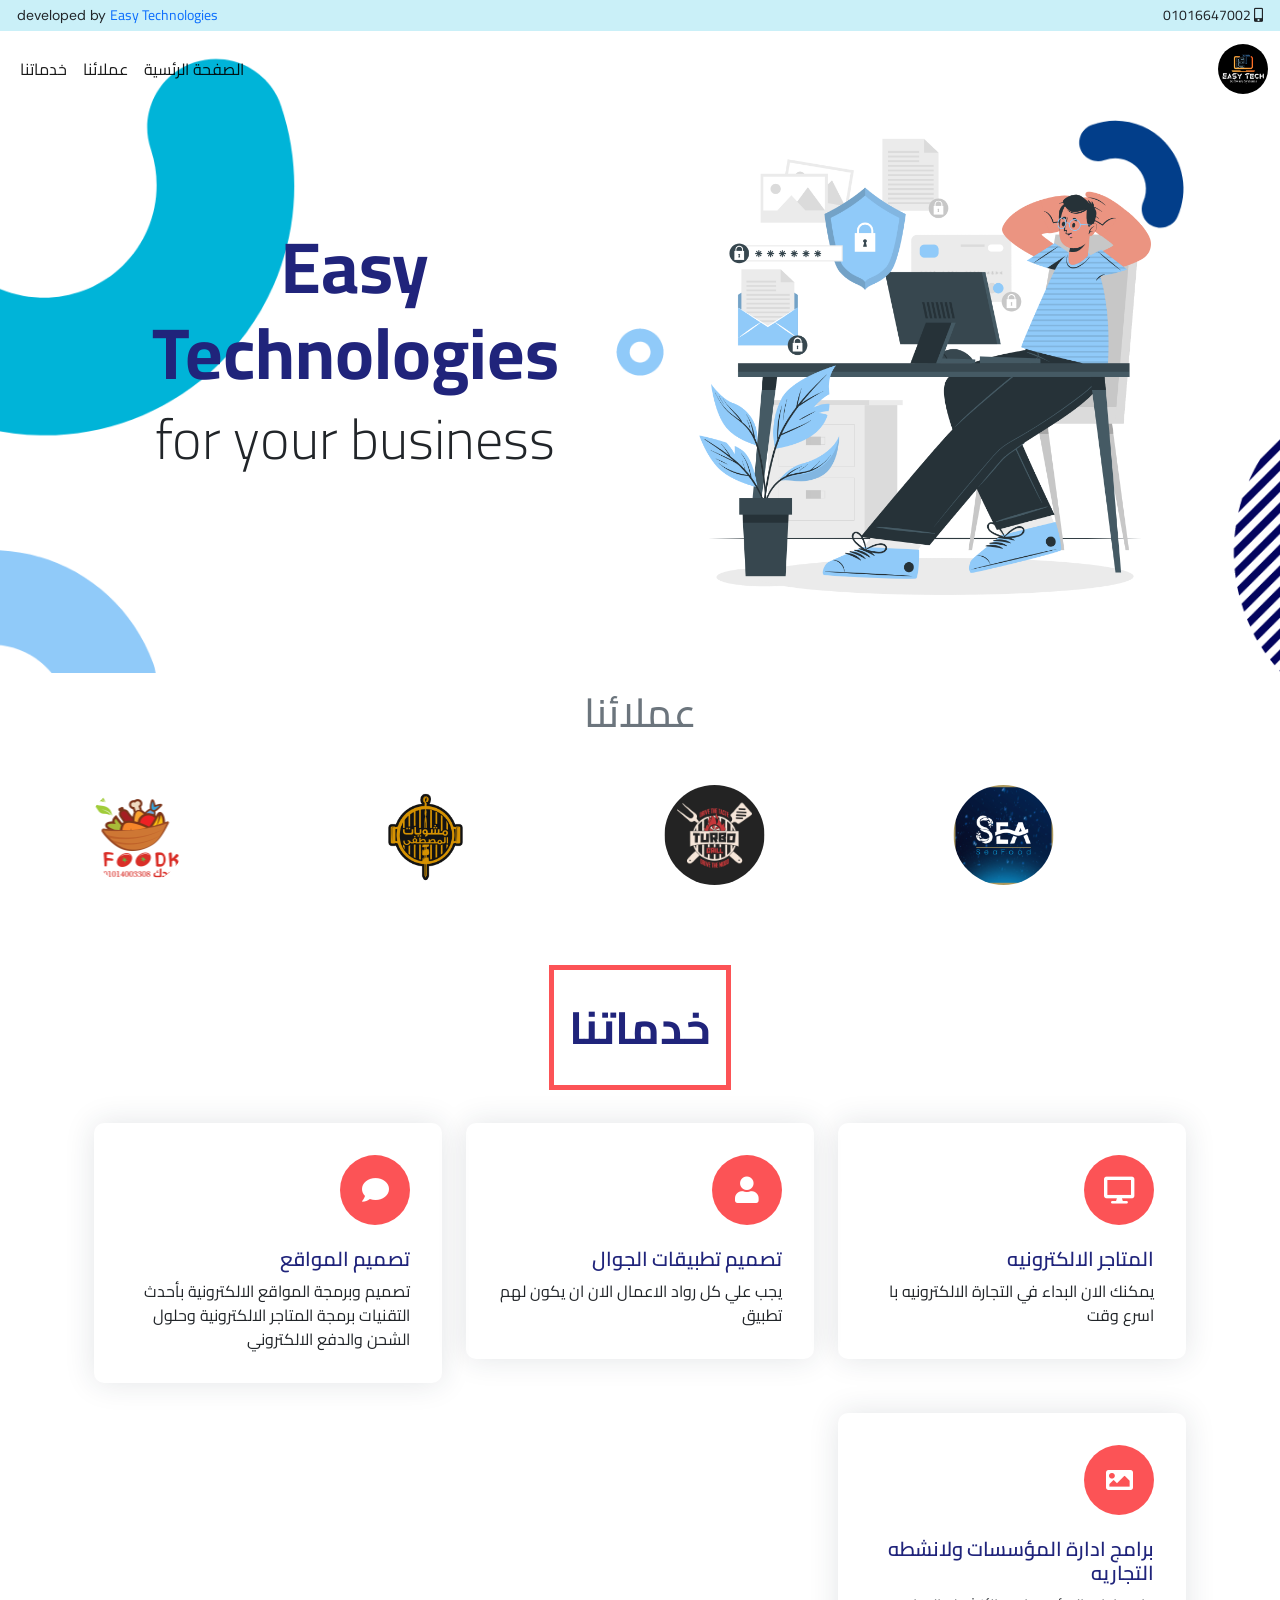
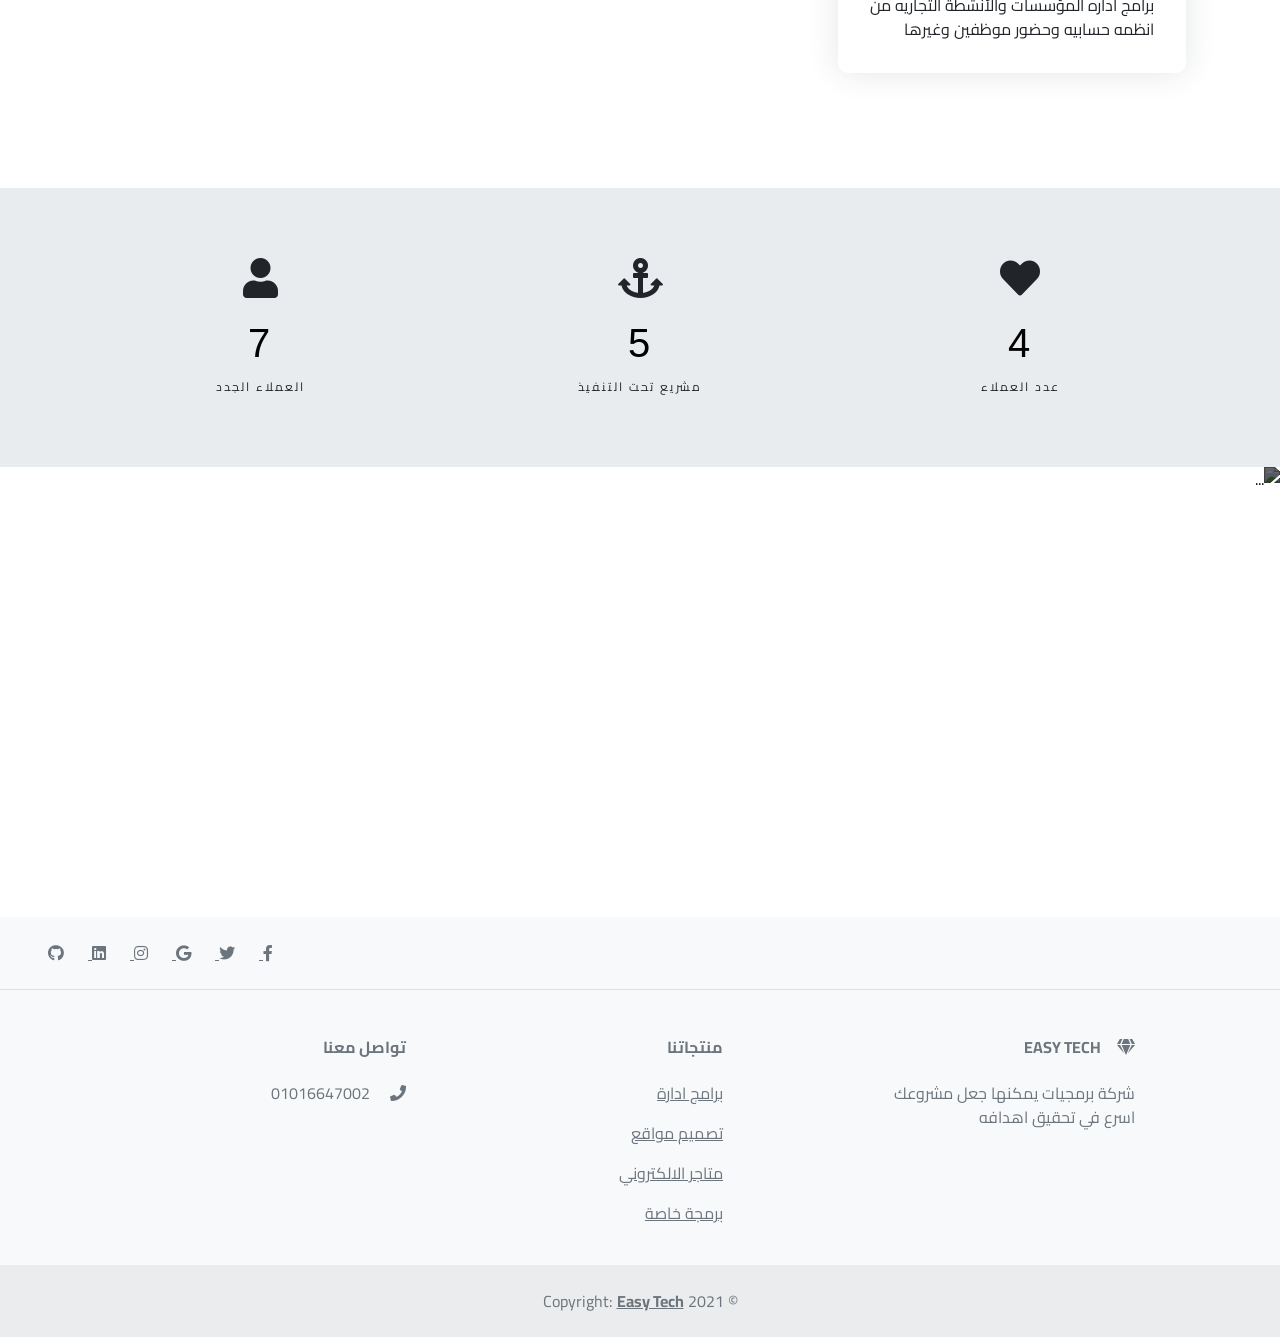
==== index.html @ 7f341a48 "new" ====
<!DOCTYPE html>
<html lang="ar" dir="rtl">
<head>
    <title>Home</title>
    <meta charset="utf-8">
    <meta name="viewport" content="width=device-width, initial-scale=1, shrink-to-fit=no">
    <link rel="stylesheet" type="text/css" href="css/all.min.css">
    <link rel="stylesheet" type="text/css" href="css/bootstrap.rtl.min.css">
    <!-- 
    <link rel="stylesheet" type="text/css" href="css/bootstrap.min.css">
    <link rel="stylesheet" type="text/css" href="css/dark-mode.css"> -->
    <link rel="stylesheet" type="text/css" href="css/animate.min.css">
    <link rel="stylesheet" type="text/css" href="css/aos.css">
    <link rel="stylesheet" type="text/css" href="css/swiper.min.css">
    <link rel="stylesheet" type="text/css" href="css/global.css">
    <link rel="stylesheet" type="text/css" href="css/main.mob.css" media="screen and (max-width: 600px)">
    <link rel="stylesheet" type="text/css" href="css/main.css">
    <!--bootstrap -V 5.1.2x-->
    <!--Dark Mood--
			<div class="form-check form-switch">
				<input class="form-check-input" type="checkbox" id="darkSwitch">
				<label class="form-check-label" for="darkSwitch">Dark Mode</label>
			</div>
	--Dark Mood-->
</head>

<body>

    <!--start header-->
    <header class="head text-small-mob">
        <div class="container-fluid">
            <div
                class="d-flex flex-row justify-content-between animate__animated animate__fadeInDown animate__repeat-2">
                <small class=""><i class="fas fa-mobile-alt"></i> 01016647002 </small>
                <small class="en"> developed by <a class="none-decor " href="https://www.facebook.com/hady.taha.370/"
                        target="_blank">
                        Easy Technologies</a></small>
            </div>
        </div>
    </header>
    <!--end header-->

    <!--start Navbar-->
    <nav id="navbar" class="navbar navbar-expand-lg navbar-light position-absolute w-100" style="z-index: 10;">
        <div class="container-fluid">
            <a class="navbar-brand" href="#">
                <img src="image/logo/logo.jpg" class="rounded-circle" width="50" height="50" alt="">
            </a>
            <button class="navbar-toggler" type="button" data-bs-toggle="collapse" data-bs-target="#navbarNav"
                aria-controls="navbarNav" aria-expanded="false" aria-label="Toggle navigation">
                <i class="fas fa-align-justify"></i>
            </button>
            <div class="collapse navbar-collapse " id="navbarNav">
                <ul class="navbar-nav ms-auto">
                    <li class="nav-item">
                        <a class="nav-link active" aria-current="page" href="#">الصفحة الرئسية</a>
                    </li>
                    <li class="nav-item">
                        <a class="nav-link active" href="#">عملائنا</a>
                    </li>
                    <li class="nav-item">
                        <a class="nav-link active" href="#">خدماتنا</a>
                    </li>

                </ul>
            </div>
        </div>
    </nav>
    <!--End Navbar-->

    <!--start Main-->
    <section class="main">
        <div class="container">
            <div class="row">
                <div class="col-md-6 en">
                    <img src="image/bg/Cloud sync-bro.png" class="img-fluid" alt="">
                </div>
                <div class="col-md-6 d-flex flex-column justify-content-center align-items-center">
                    <h1 class="display-2 text-center" style="color: #20247B; font-weight: bold;">Easy Technologies</h1>
                    <h4 class="display-4 text-center">for your business</h4>
                </div>
            </div>
        </div>
    </section>
    <!--End Main-->

    <!--Start clients-->
    <section class="clients">
        <div class="container">
            <div class="row">
                <div class="text-center">
                    <h1 class="text-secondary mb-5">عملائنا</h1>
                </div>
                <div class="col-md-12">
                    <!-- Swiper -->
                    <div class="swiper mySwiper">
                        <div class="swiper-wrapper">
                            <div class="swiper-slide">
                                <img src="image/Clients/1.jpeg" class="rounded-circle" width="100" height="100" alt="">
                            </div>
                            <div class="swiper-slide">
                                <img src="image/Clients/2.jpeg" class="rounded-circle" width="100" height="100" alt="">
                            </div>
                            <div class="swiper-slide">
                                <img src="image/Clients/3.jpeg" class="rounded-circle" width="100" height="100"" alt="">
                                </div>
                                <div class=" swiper-slide">
                                <img src="image/Clients/4.jpeg" class="rounded-circle" width="100" height="100" alt="">
                            </div>
                            <div class="swiper-slide">
                                <img src="image/Clients/5.jpeg" class="rounded-circle" width="100" height="100" alt="">
                            </div>
                            <div class="swiper-slide">
                                <img src="image/Clients/6.jpeg" class="rounded-circle" width="100" height="100" alt="">
                            </div>
                        </div>
                    </div>
                </div>
            </div>
        </div>
    </section>
    <!--End clients-->

    <!--start services-->
    <section class="services en">
        <div class="container">
            <section class="section services-section" id="services">
                <div class="container">
                    <div class="row">
                        <div class="col-lg-12 text-center d-flex flex-row justify-content-center">
                            <div class="section-title">
                                <h2> <span>خدماتنا</span> </h2>
                            </div>
                        </div>
                    </div>
                    <div class="row ar">
                        <!-- feaure box -->
                        <div class="col-sm-6 col-lg-4">
                            <div class="feature-box-1">
                                <div class="icon">
                                    <i class="fa fa-desktop"></i>
                                </div>
                                <div class="feature-content">
                                    <h5>المتاجر الالكترونيه</h5>
                                    <p>يمكنك الان البداء في التجارة الالكترونيه با اسرع وقت</p>
                                </div>
                            </div>
                        </div>
                        <!-- / -->
                        <!-- feaure box -->
                        <div class="col-sm-6 col-lg-4">
                            <div class="feature-box-1">
                                <div class="icon">
                                    <i class="fa fa-user"></i>
                                </div>
                                <div class="feature-content">
                                    <h5>تصميم تطبيقات الجوال</h5>
                                    <p>يجب علي كل رواد الاعمال الان ان يكون لهم تطبيق </p>
                                </div>
                            </div>
                        </div>
                        <!-- / -->
                        <!-- feaure box -->
                        <div class="col-sm-6 col-lg-4">
                            <div class="feature-box-1">
                                <div class="icon">
                                    <i class="fa fa-comment"></i>
                                </div>
                                <div class="feature-content">
                                    <h5>تصميم المواقع</h5>
                                    <p>تصميم وبرمجة المواقع الالكترونية بأحدث التقنيات
                                        برمجة المتاجر الالكترونية وحلول الشحن والدفع الالكتروني</p>
                                </div>
                            </div>
                        </div>
                        <!-- / -->
                        <!-- feaure box -->
                        <div class="col-sm-6 col-lg-4">
                            <div class="feature-box-1">
                                <div class="icon">
                                    <i class="fa fa-image"></i>
                                </div>
                                <div class="feature-content">
                                    <h5>برامج ادارة المؤسسات ولانشطه التجاريه</h5>
                                    <p>برامج اداره المؤسسات والأنشطة التجاريه من انظمه حسابيه وحضور موظفين وغيرها</p>
                                </div>
                            </div>
                        </div>
                    </div>
                </div>
            </section>
        </div>
    </section>
    <!--End services-->

    <section class="wow  fadeIn animated"
        style="visibility: visible; animation-name: fadeIn; padding: 70px; background-color:#E9ECEF">
        <div class="container">
            <div class="row">
                <div class="col-md-4 col-sm-6 bottom-margin text-center counter-section wow fadeInUp sm-margin-bottom-ten animated"
                    data-wow-duration="600ms"
                    style="visibility: visible; animation-duration: 600ms; animation-name: fadeInUp;"> <i
                        class="fa fa-heart medium-icon"></i> <span class="timer counter alt-font appear" data-to="980"
                        data-speed="7000">7</span> <span class="counter-title">عدد العملاء</span> </div>
                <!-- end counter -->
                <!-- counter -->
                <div class="col-md-4 col-sm-6 bottom-margin-small text-center counter-section wow fadeInUp xs-margin-bottom-ten animated"
                    data-wow-duration="900ms"
                    style="visibility: visible; animation-duration: 900ms; animation-name: fadeInUp;"> <i
                        class="fa fa-anchor medium-icon"></i> <span class="timer counter alt-font appear" data-to="810"
                        data-speed="7000">9</span> <span class="counter-title">مشريع تحت التنفيذ</span> </div>
                <!-- end counter -->
                <!-- counter -->
                <div class="col-md-4 col-sm-6 text-center counter-section wow fadeInUp animated"
                    data-wow-duration="1200ms"
                    style="visibility: visible; animation-duration: 1200ms; animation-name: fadeInUp;"> <i
                        class="fa fa-user medium-icon"></i> <span class="timer counter alt-font appear" data-to="600"
                        data-speed="7000">12</span> <span class="counter-title">العملاء الجدد</span> </div>
                <!-- end counter -->
            </div>
        </div>
    </section>

    <section class="bs">
        <div id="carouselExampleCaptions" class="carousel slide" data-bs-ride="carousel">
            <div class="carousel-indicators">
                <button type="button" data-bs-target="#carouselExampleCaptions" data-bs-slide-to="0" class="active"
                    aria-current="true" aria-label="Slide 1"></button>
                <button type="button" data-bs-target="#carouselExampleCaptions" data-bs-slide-to="1"
                    aria-label="Slide 2"></button>
                <button type="button" data-bs-target="#carouselExampleCaptions" data-bs-slide-to="2"
                    aria-label="Slide 3"></button>
            </div>
            <div class="carousel-inner">
                <div class="carousel-item active">
                    <img src="image/bg/bg1.png" class="img-filter d-block w-100" height="450" alt="...">
                    <div class="carousel-caption text-small-mob d-md-block">
                        <h5>ادارة مطاعم</h5>

                    </div>
                </div>
                <div class="carousel-item">
                    <img src="image/bg/bg2.png" class="img-filter d-block w-100" height="450" alt="...">
                    <div class="carousel-caption text-small-mob d-md-block">
                        <h5>نظام سنتر</h5>

                    </div>
                </div>
                <div class="carousel-item">
                    <img src="image/bg/bg3.png" class="img-filter d-block w-100" height="450" alt="...">
                    <div class="carousel-caption text-small-mob d-md-block">
                        <h5>نظام دراسي</h5>
                    </div>
                </div>
            </div>
            <button class="carousel-control-prev" type="button" data-bs-target="#carouselExampleCaptions"
                data-bs-slide="prev">
                <span class="carousel-control-prev-icon" aria-hidden="true"></span>
                <span class="visually-hidden">Previous</span>
            </button>
            <button class="carousel-control-next" type="button" data-bs-target="#carouselExampleCaptions"
                data-bs-slide="next">
                <span class="carousel-control-next-icon" aria-hidden="true"></span>
                <span class="visually-hidden">Next</span>
            </button>
        </div>
    </section>

    <!-- Footer -->
    <footer class="text-center text-lg-start bg-light text-muted">
        <!-- Section: Social media -->
        <section class="d-flex justify-content-center justify-content-lg-between p-4 border-bottom">
            <!-- Right -->
            <div class="ms-auto">
                <a href="" class="me-4 text-reset">
                    <i class="fab fa-facebook-f"></i>
                </a>
                <a href="" class="me-4 text-reset">
                    <i class="fab fa-twitter"></i>
                </a>
                <a href="" class="me-4 text-reset">
                    <i class="fab fa-google"></i>
                </a>
                <a href="" class="me-4 text-reset">
                    <i class="fab fa-instagram"></i>
                </a>
                <a href="" class="me-4 text-reset">
                    <i class="fab fa-linkedin"></i>
                </a>
                <a href="" class="me-4 text-reset">
                    <i class="fab fa-github"></i>
                </a>
            </div>
            <!-- Right -->
        </section>
        <!-- Section: Social media -->

        <!-- Section: Links  -->
        <section class="">
            <div class="container text-center text-md-start mt-5">
                <!-- Grid row -->
                <div class="row mt-3">
                    <!-- Grid column -->
                    <div class="col-md-3 col-lg-4 col-xl-3 mx-auto mb-4">
                        <!-- Content -->
                        <h6 class="text-uppercase fw-bold mb-4">
                            <i class="fas fa-gem me-3"></i>Easy Tech
                        </h6>
                        <p>
                            شركة برمجيات يمكنها جعل مشروعك اسرع في تحقيق اهدافه
                        </p>
                    </div>
                    <!-- Grid column -->

                    <!-- Grid column -->
                    <div class="col-md-2 col-lg-2 col-xl-2 mx-auto mb-4">
                        <!-- Links -->
                        <h6 class="text-uppercase fw-bold mb-4">
                            منتجاتنا
                        </h6>
                        <p>
                            <a href="#!" class="text-reset">برامج ادارة</a>
                        </p>
                        <p>
                            <a href="#!" class="text-reset">تصميم مواقع</a>
                        </p>
                        <p>
                            <a href="#!" class="text-reset">متاجر الالكتروني</a>
                        </p>
                        <p>
                            <a href="#!" class="text-reset">برمجة خاصة</a>
                        </p>
                    </div>
                    <!-- Grid column -->


                    <!-- Grid column -->
                    <div class="col-md-4 col-lg-3 col-xl-3 mx-auto mb-md-0 mb-4">
                        <!-- Links -->
                        <h6 class="text-uppercase fw-bold mb-4">
                            تواصل معنا
                        </h6>

                        <p><i class="fas fa-phone me-3"></i> 01016647002</p>

                    </div>
                    <!-- Grid column -->
                </div>
                <!-- Grid row -->
            </div>
        </section>
        <!-- Section: Links  -->
        <!-- Copyright -->
        <div class="text-center p-4" style="background-color: rgba(0, 0, 0, 0.05);">
            © 2021 Copyright:
            <a class="text-reset fw-bold" href="#">Easy Tech</a>
        </div>
        <!-- Copyright -->
    </footer>
    <!-- Footer -->


    <script type="text/javascript" src="js/aos.js"></script>
    <script type="text/javascript" src="js/jquery.min.js"></script>
    <script type="text/javascript" src="js/bootstrap.bundle.min.js"></script>
    <script type="text/javascript" src="js/swiper.min.js"></script>
    <!-- 
    <script type="text/javascript" src="js/dark-mode-switch.js"></script>
    <script type="text/javascript" src="js/jquery.cookie.js"></script> -->
    <script type="text/javascript" src="js/main.js"></script>
</body>

</html>
---- css/dark-mode.css ----
[data-theme="dark"] {
  background-color: #111 !important;
  color: #eee;
}

[data-theme="dark"] .bg-light {
  background-color: #333 !important;
}

[data-theme="dark"] .bg-white {
  background-color: #000 !important;
}

[data-theme="dark"] .bg-black {
  background-color: #eee !important;
}

[data-theme="dark"] .navbar a {
  color: #eee !important;
}
---- css/global.css ----
@import url('https://fonts.googleapis.com/css2?family=Cairo:wght@200;300;400;600;700&display=swap');
@import url('https://fonts.googleapis.com/css2?family=DM+Sans:wght@400;500;700&display=swap');


* {
direction: rtl;
    font-family: 'Cairo',
    sans-serif;
}

.en {
    direction: ltr !important;
    font-family: 'DM Sans',
        sans-serif !important;
}

.text-sm {
    font-size: small;
}

.text-md {
    font-size: medium;
}

.text-lg {
    font-size: large;
}

.none-decor {
    text-decoration: none;
}


.img-filter {
    filter: brightness(42%);
    -webkit-filter: brightness(42%);
    -moz-filter: brightness(42%);
}

.img-filter2 {
    filter: grayscale(100%) brightness(114%) saturate(0%) contrast(95%) invert(6%);
    -webkit-filter: grayscale(100%) brightness(114%) saturate(0%) contrast(95%) invert(6%);
    -moz-filter: grayscale(100%) brightness(114%) saturate(0%) contrast(95%) invert(6%);
}

.glass {
    background: rgba(0, 0, 0, 0.45);
    box-shadow: 0 8px 32px 0 rgba(31, 38, 135, 0.37);
    backdrop-filter: blur(20px);
    -webkit-backdrop-filter: blur(20px);
    border-radius: 10px;
    border: 1px solid rgba(255, 255, 255, 0.18);
}
---- css/main.mob.css ----
.text-small-mob {
    font-size: 12px;
}
---- css/main.css ----
.head {
    background-color: #caf0f8;
    padding: 5px;
    z-index: 1;
}

.main {
    background-image: url('../image/bg/bg5.png');
    background-size: cover;
    background-position: center;
    background-repeat: no-repeat;
    padding: 3rem 0rem 3rem 0rem;
}

.services {
    background-color: #ffffff;
}

.clients {
    padding: 1rem 1rem 1rem 1rem;

}

.swiper {
    width: 100%;
    height: 100%;
}

/* Start Feature Box 
---------------------*/
.feature-box-1 {
    padding: 32px;
    box-shadow: 0 0 30px rgba(31, 45, 61, 0.125);
    margin: 15px 0;
    position: relative;
    z-index: 1;
    border-radius: 10px;
    overflow: hidden;
    -moz-transition: ease all 0.35s;
    -o-transition: ease all 0.35s;
    -webkit-transition: ease all 0.35s;
    transition: ease all 0.35s;
    top: 0;
}

.feature-box-1 * {
    -moz-transition: ease all 0.35s;
    -o-transition: ease all 0.35s;
    -webkit-transition: ease all 0.35s;
    transition: ease all 0.35s;
}

.feature-box-1 .icon {
    width: 70px;
    height: 70px;
    line-height: 70px;
    background: #fc5356;
    color: #ffffff;
    text-align: center;
    border-radius: 50%;
    margin-bottom: 22px;
    font-size: 27px;
}

.feature-box-1 .icon i {
    line-height: 70px;
}

.feature-box-1 h5 {
    color: #20247b;
    font-weight: 600;
}

.feature-box-1 p {
    margin: 0;
}

.feature-box-1:after {
    content: "";
    position: absolute;
    top: 0;
    bottom: 0;
    left: auto;
    right: 0;
    border-radius: 10px;
    width: 0;
    background: #20247b;
    z-index: -1;
    -moz-transition: ease all 0.35s;
    -o-transition: ease all 0.35s;
    -webkit-transition: ease all 0.35s;
    transition: ease all 0.35s;
}

.feature-box-1:hover {
    top: -5px;
}

.feature-box-1:hover h5 {
    color: #ffffff;
}

.feature-box-1:hover p {
    color: rgba(255, 255, 255, 0.8);
}

.feature-box-1:hover:after {
    width: 100%;
    height: 100%;
    border-radius: 10px;
    left: 0;
    right: auto;
}

.section {
    padding: 100px 0;
    position: relative;
}

.section-title {
    padding-bottom: 45px;
}

.section-title span {
    font-weight: 700;
    color: #20247b;
    font-size: 45px;
    margin: 0 0 15px;
    border: 5px solid #fc5356;
    padding: 15px;
}

.section-title p {
    margin-top: 30px;
}

/* End Feature Box 
---------------------*/

.counter-section i {
    display: block;
    margin: 0 0 10px
}

.counter-section span.counter {
    font-size: 40px;
    color: #000;
    line-height: 60px;
    display: block;
    font-family: "Oswald", sans-serif;
    letter-spacing: 2px
}

.counter-title {
    font-size: 12px;
    letter-spacing: 2px;
    text-transform: uppercase
}

.counter-icon {
    top: 25px;
    position: relative
}

.counter-style2 .counter-title {
    letter-spacing: 0.55px;
    float: left
}

.counter-style2 span.counter {
    letter-spacing: 0.55px;
    float: left;
    margin-right: 10px
}

.counter-style2 i {
    float: right;
    line-height: 26px;
    margin: 0 10px 0 0
}

.counter-subheadline span {
    float: right
}

.medium-icon {
    font-size: 40px !important;
    margin-bottom: 15px !important
}
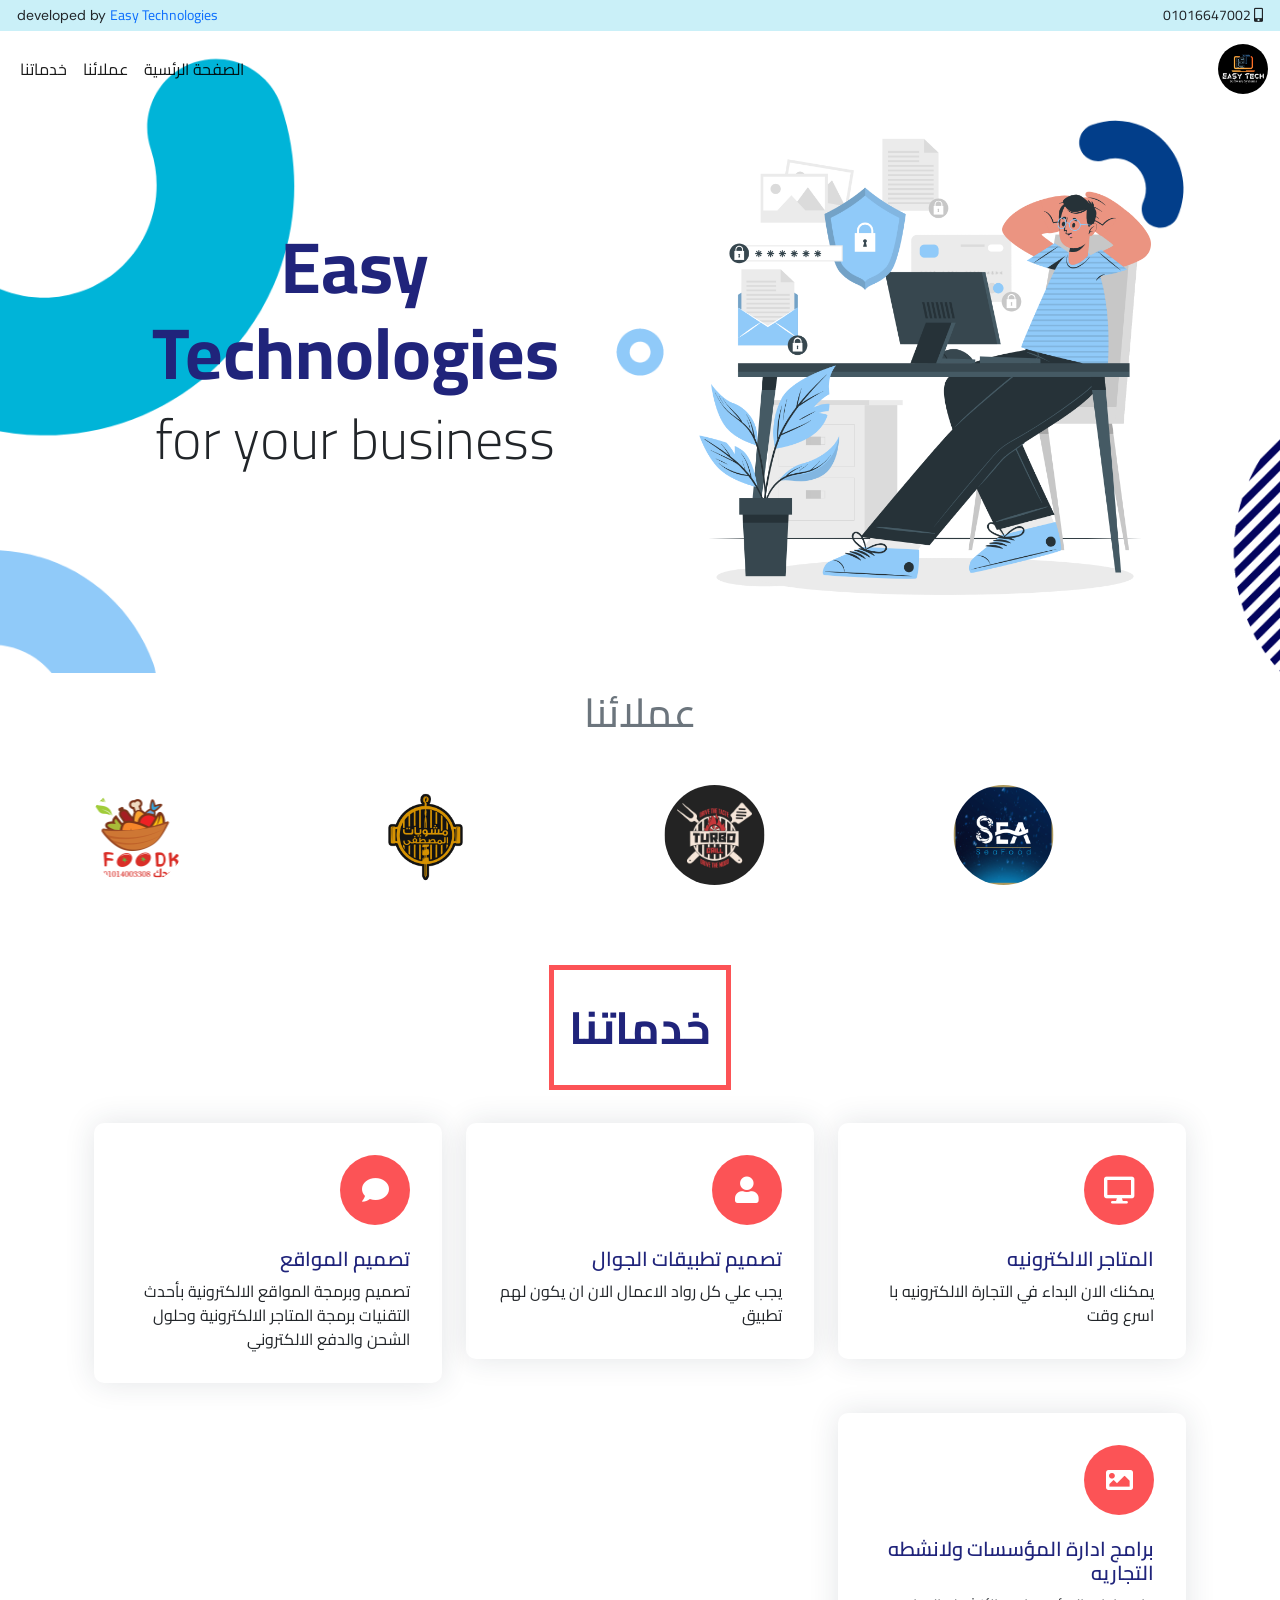
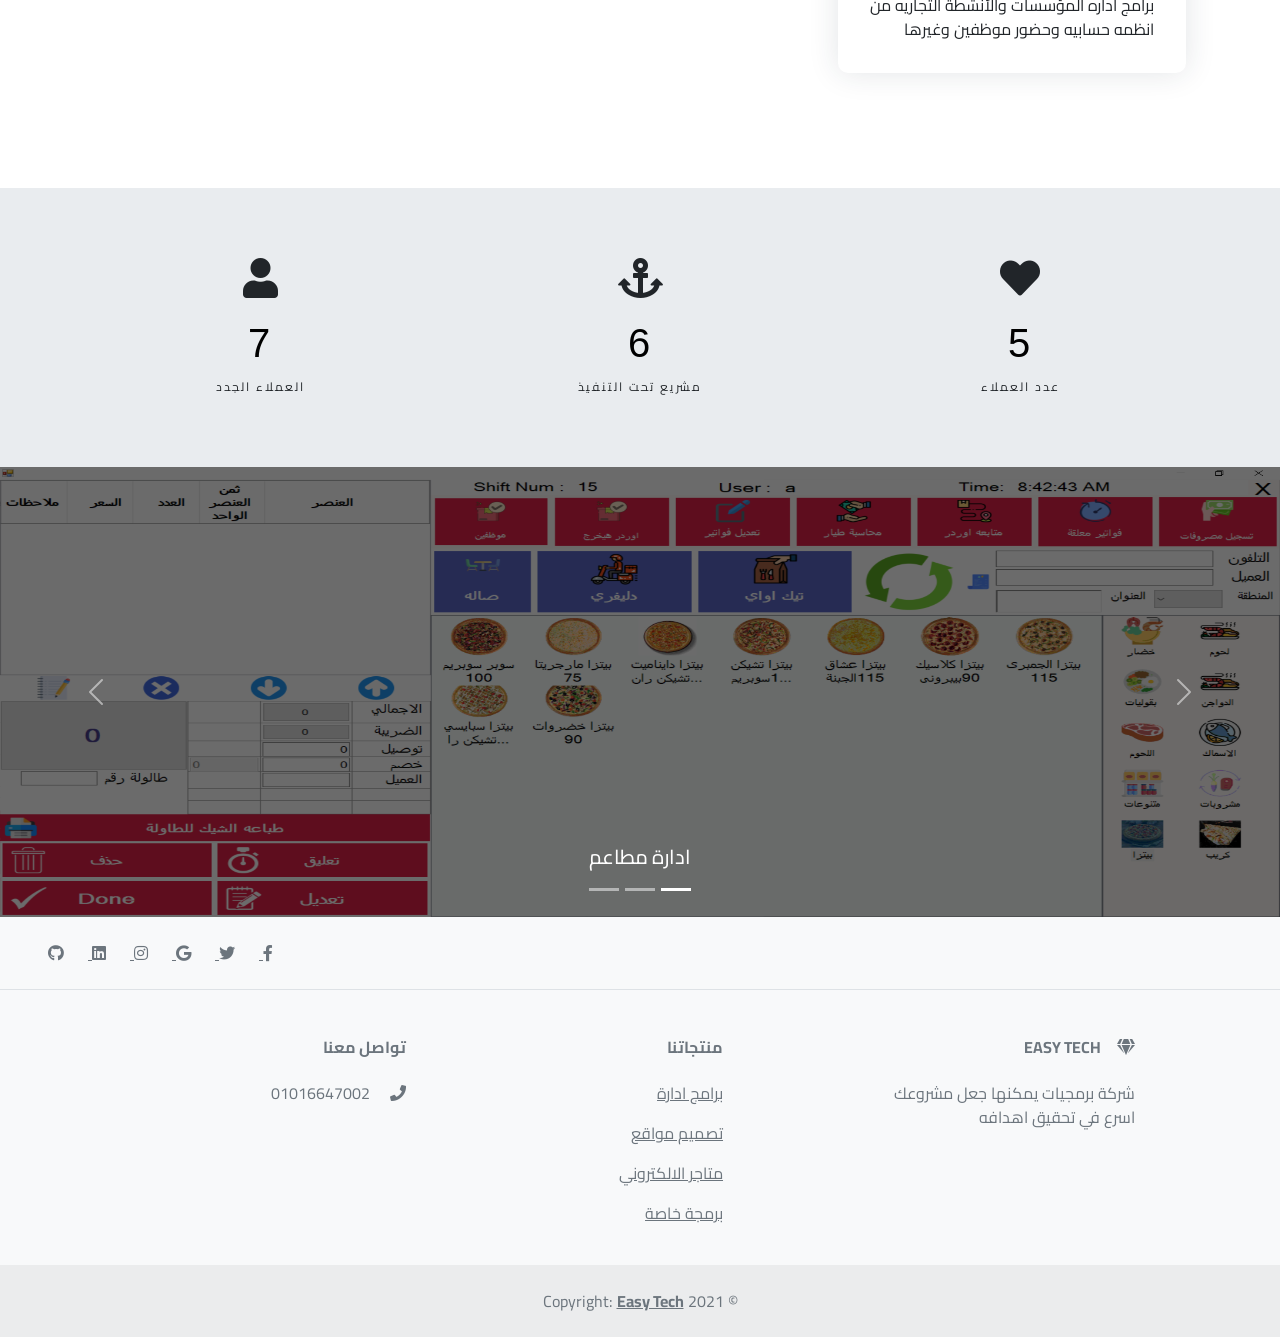
==== commit d6efa870: "Bug1" ====
--- a/index.html
+++ b/index.html
@@ -233,21 +233,21 @@
             </div>
             <div class="carousel-inner">
                 <div class="carousel-item active">
-                    <img src="image/bg/bg1.png" class="img-filter d-block w-100" height="450" alt="...">
+                    <img src="image/bg/bg1.PNG" class="img-filter d-block w-100" height="450" alt="...">
                     <div class="carousel-caption text-small-mob d-md-block">
                         <h5>ادارة مطاعم</h5>
 
                     </div>
                 </div>
                 <div class="carousel-item">
-                    <img src="image/bg/bg2.png" class="img-filter d-block w-100" height="450" alt="...">
+                    <img src="image/bg/bg2.PNG" class="img-filter d-block w-100" height="450" alt="...">
                     <div class="carousel-caption text-small-mob d-md-block">
                         <h5>نظام سنتر</h5>
 
                     </div>
                 </div>
                 <div class="carousel-item">
-                    <img src="image/bg/bg3.png" class="img-filter d-block w-100" height="450" alt="...">
+                    <img src="image/bg/bg3.PNG" class="img-filter d-block w-100" height="450" alt="...">
                     <div class="carousel-caption text-small-mob d-md-block">
                         <h5>نظام دراسي</h5>
                     </div>
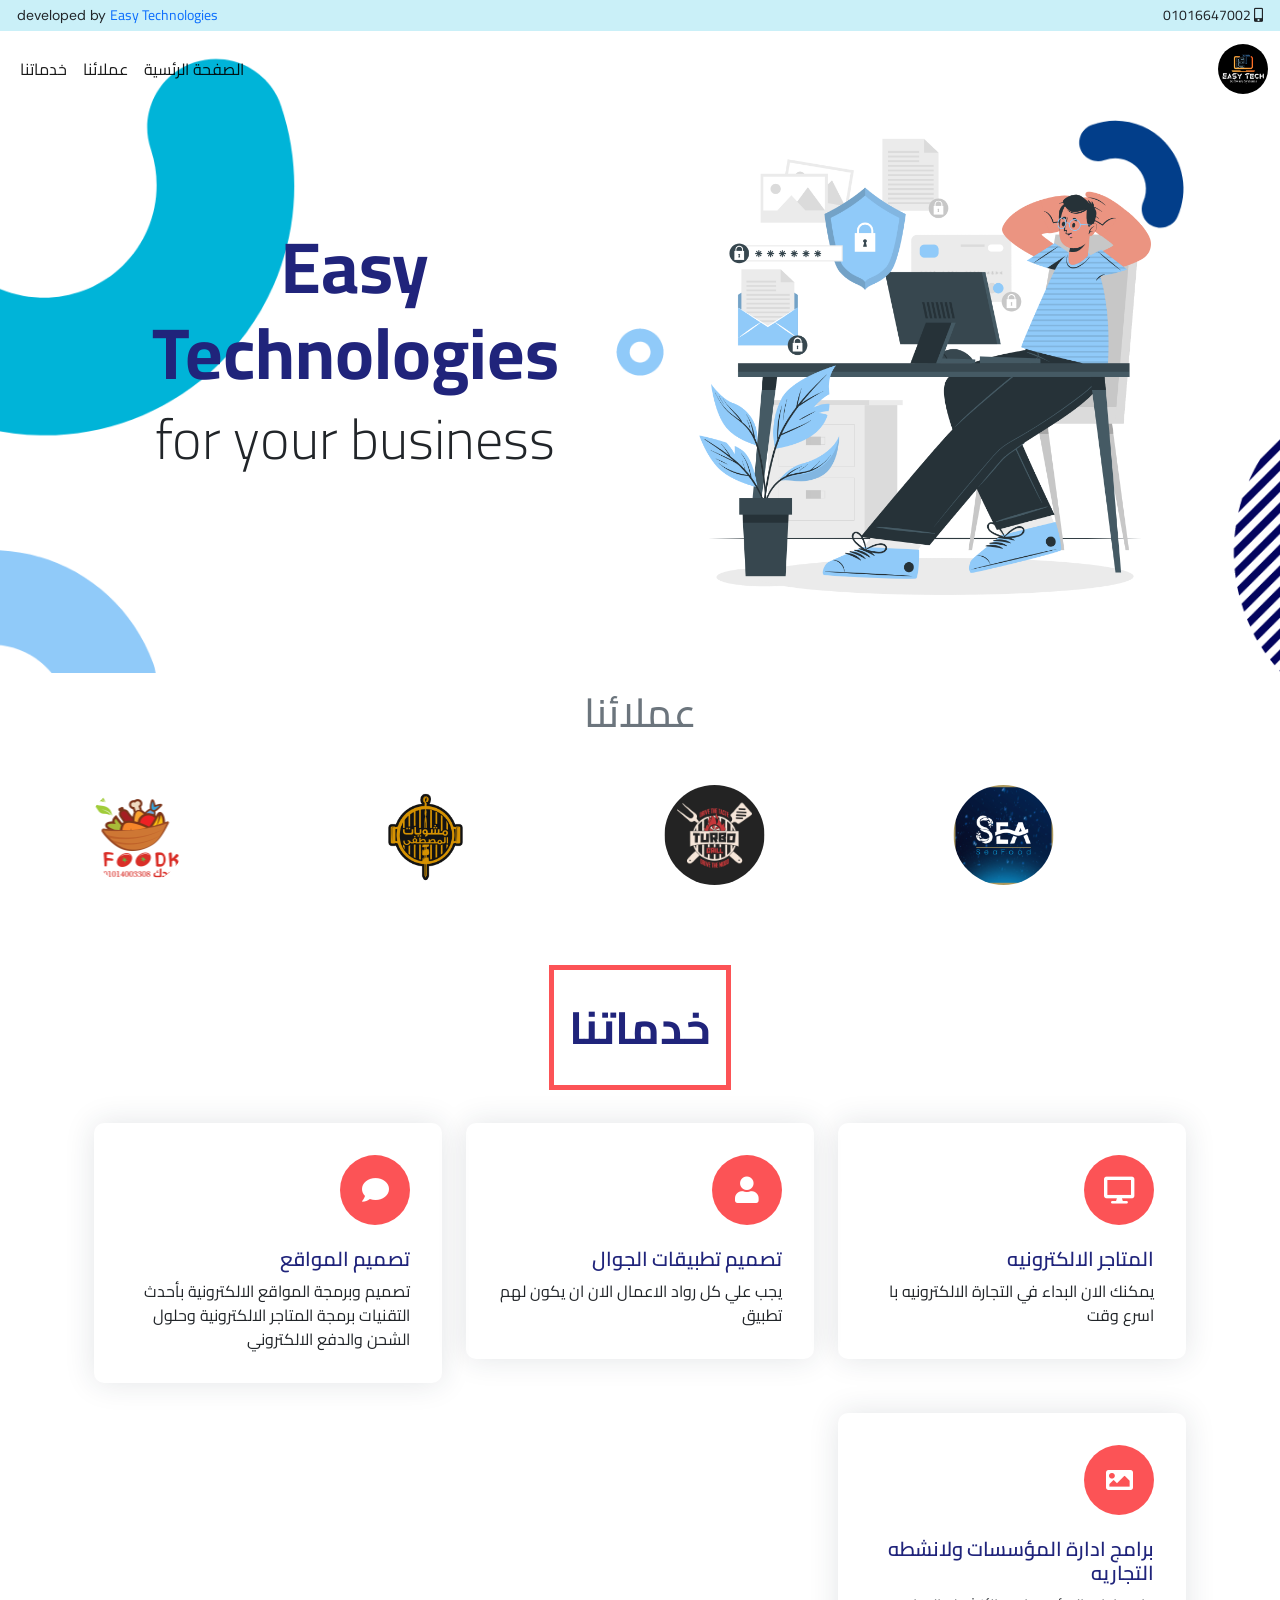
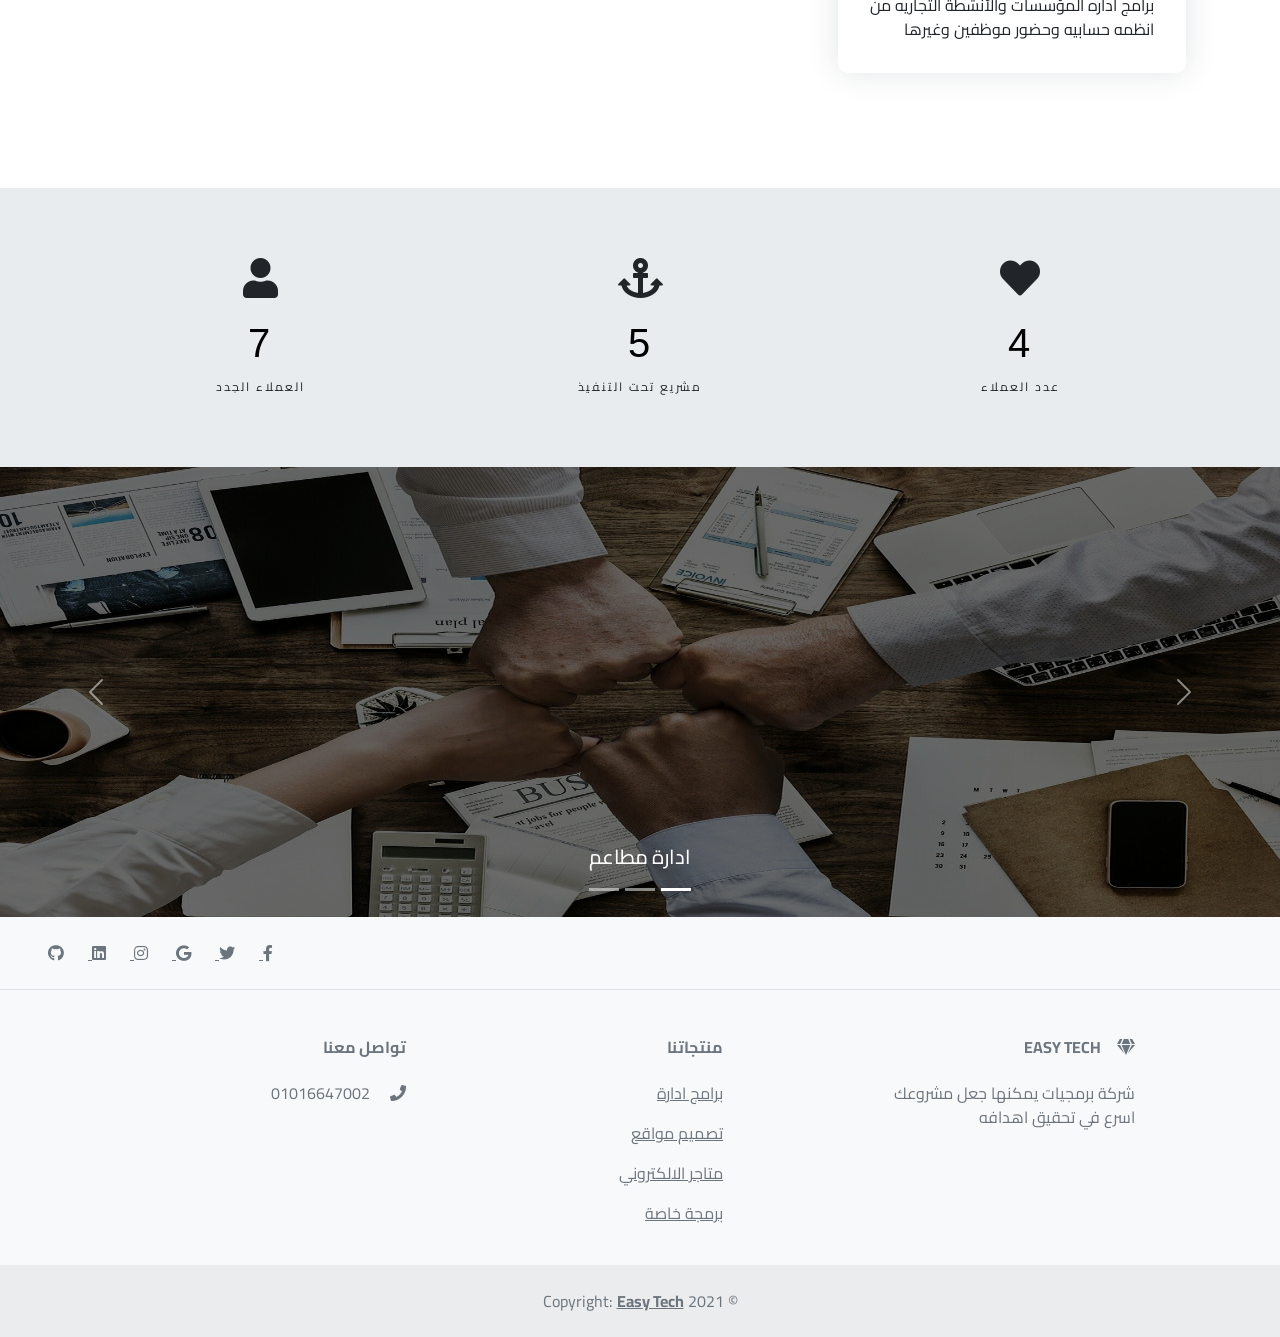
==== commit 946959eb: "fix bug" ====
--- a/index.html
+++ b/index.html
@@ -233,21 +233,21 @@
             </div>
             <div class="carousel-inner">
                 <div class="carousel-item active">
-                    <img src="image/bg/bg1.PNG" class="img-filter d-block w-100" height="450" alt="...">
+                    <img src="image/bg/bg1.jpg" class="img-filter d-block w-100" height="450" alt="...">
                     <div class="carousel-caption text-small-mob d-md-block">
                         <h5>ادارة مطاعم</h5>
 
                     </div>
                 </div>
                 <div class="carousel-item">
-                    <img src="image/bg/bg2.PNG" class="img-filter d-block w-100" height="450" alt="...">
+                    <img src="image/bg/bg2.jpgbg1.jpg" class="img-filter d-block w-100" height="450" alt="...">
                     <div class="carousel-caption text-small-mob d-md-block">
                         <h5>نظام سنتر</h5>
 
                     </div>
                 </div>
                 <div class="carousel-item">
-                    <img src="image/bg/bg3.PNG" class="img-filter d-block w-100" height="450" alt="...">
+                    <img src="image/bg/bg3.jpgbg1.jpg" class="img-filter d-block w-100" height="450" alt="...">
                     <div class="carousel-caption text-small-mob d-md-block">
                         <h5>نظام دراسي</h5>
                     </div>
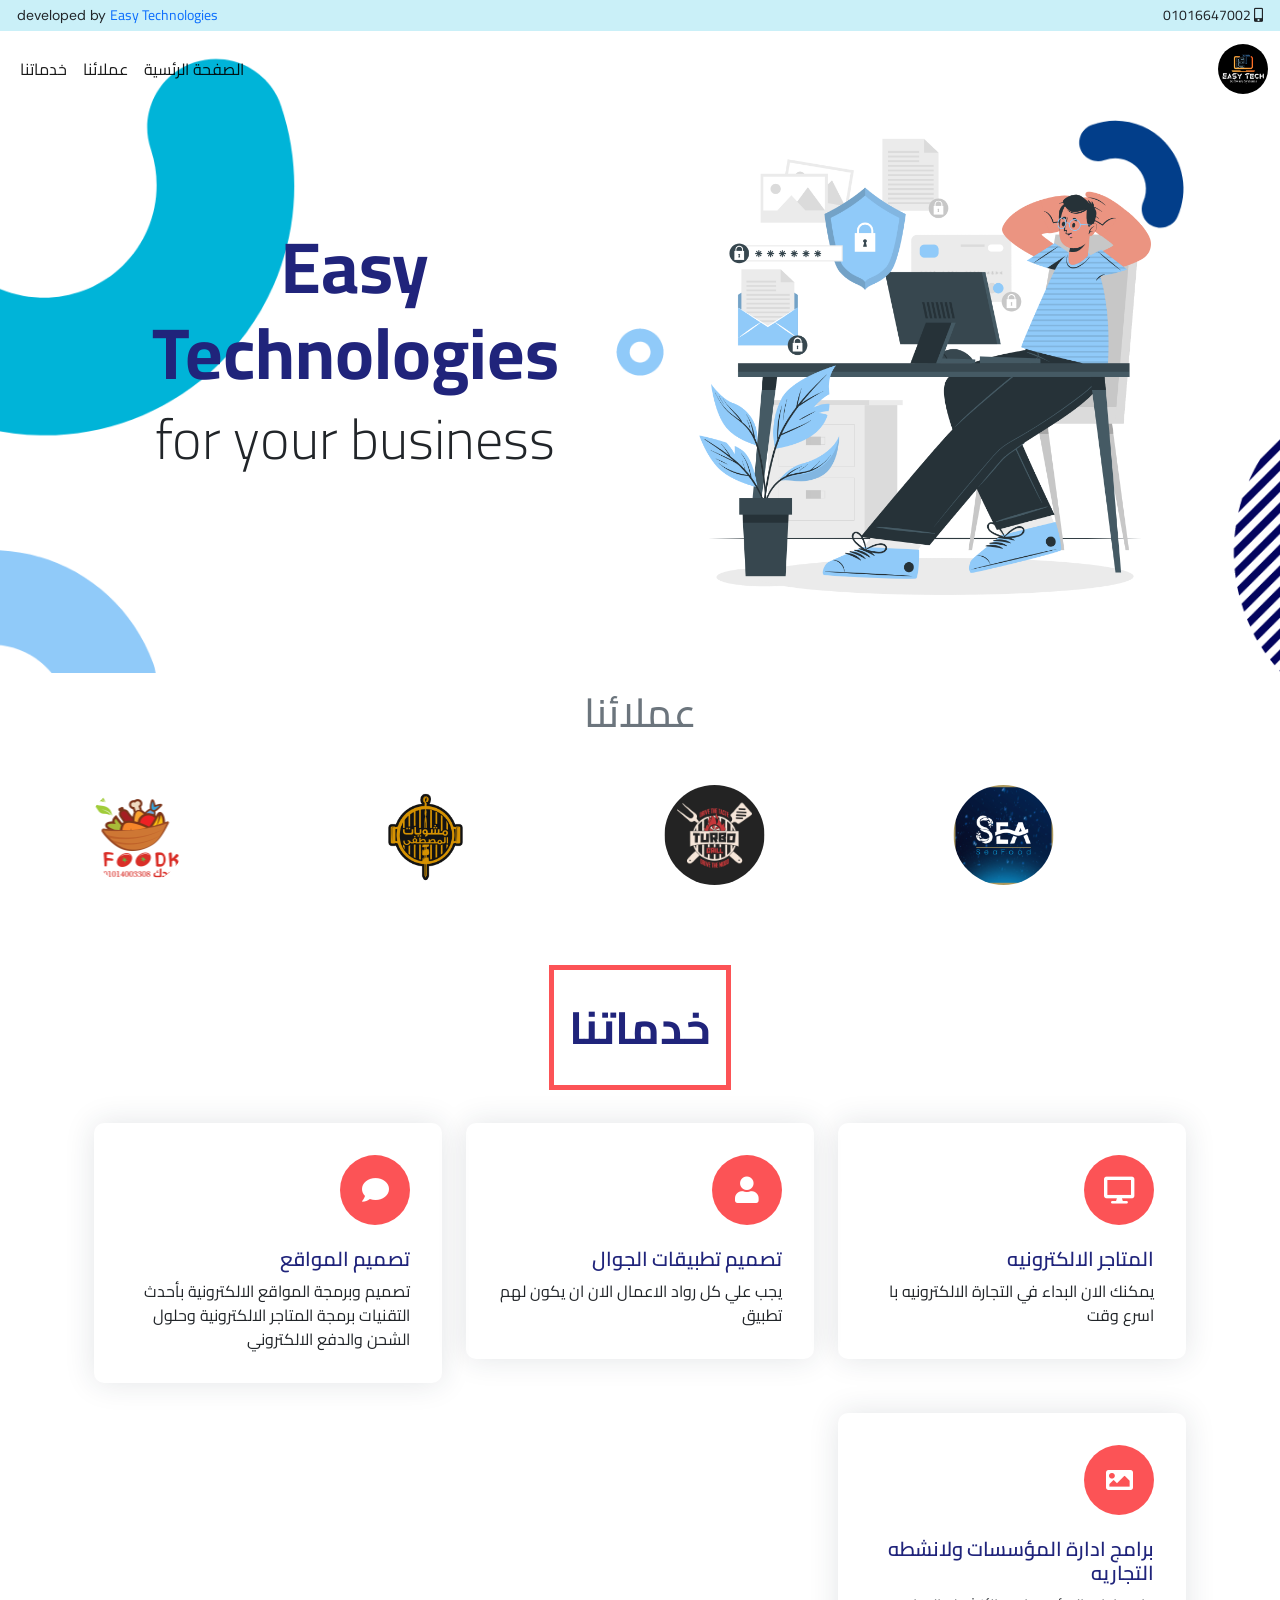
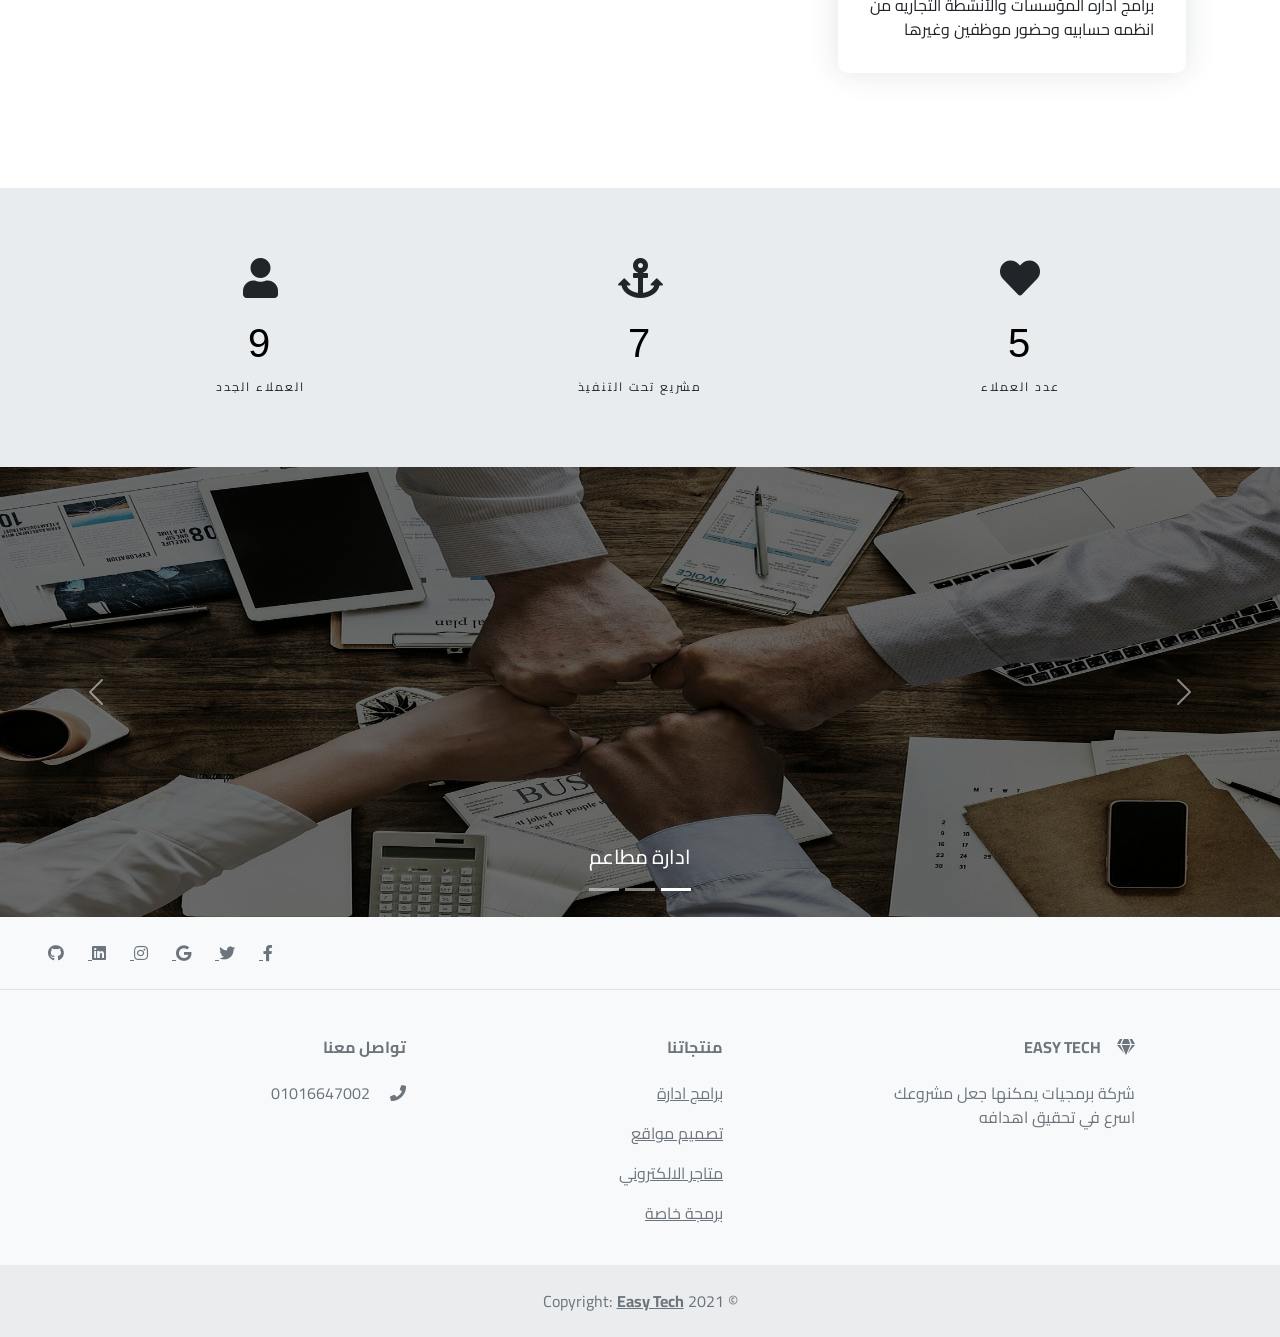
==== commit 3eb345d7: "fix bug" ====
--- a/index.html
+++ b/index.html
@@ -240,14 +240,14 @@
                     </div>
                 </div>
                 <div class="carousel-item">
-                    <img src="image/bg/bg2.jpgbg1.jpg" class="img-filter d-block w-100" height="450" alt="...">
+                    <img src="image/bg/bg2.jpg" class="img-filter d-block w-100" height="450" alt="...">
                     <div class="carousel-caption text-small-mob d-md-block">
                         <h5>نظام سنتر</h5>
 
                     </div>
                 </div>
                 <div class="carousel-item">
-                    <img src="image/bg/bg3.jpgbg1.jpg" class="img-filter d-block w-100" height="450" alt="...">
+                    <img src="image/bg/bg3.jpg" class="img-filter d-block w-100" height="450" alt="...">
                     <div class="carousel-caption text-small-mob d-md-block">
                         <h5>نظام دراسي</h5>
                     </div>
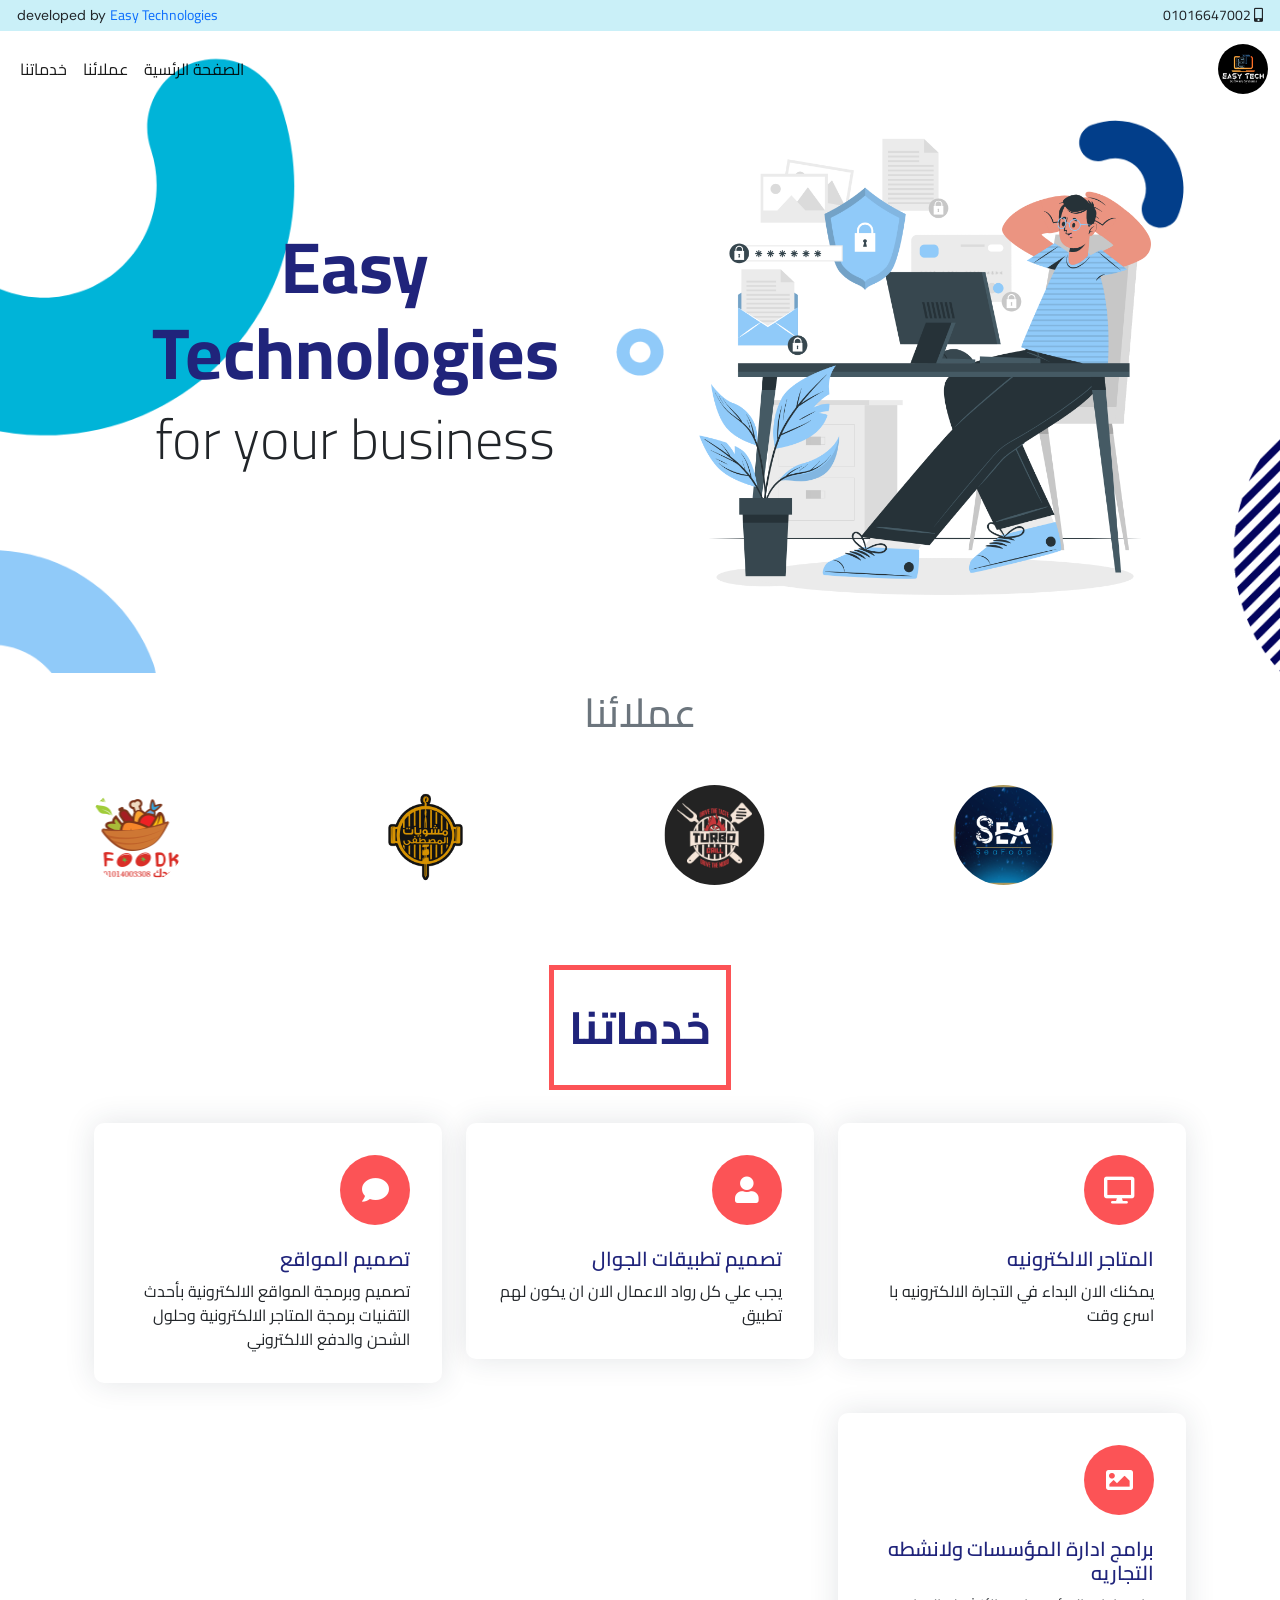
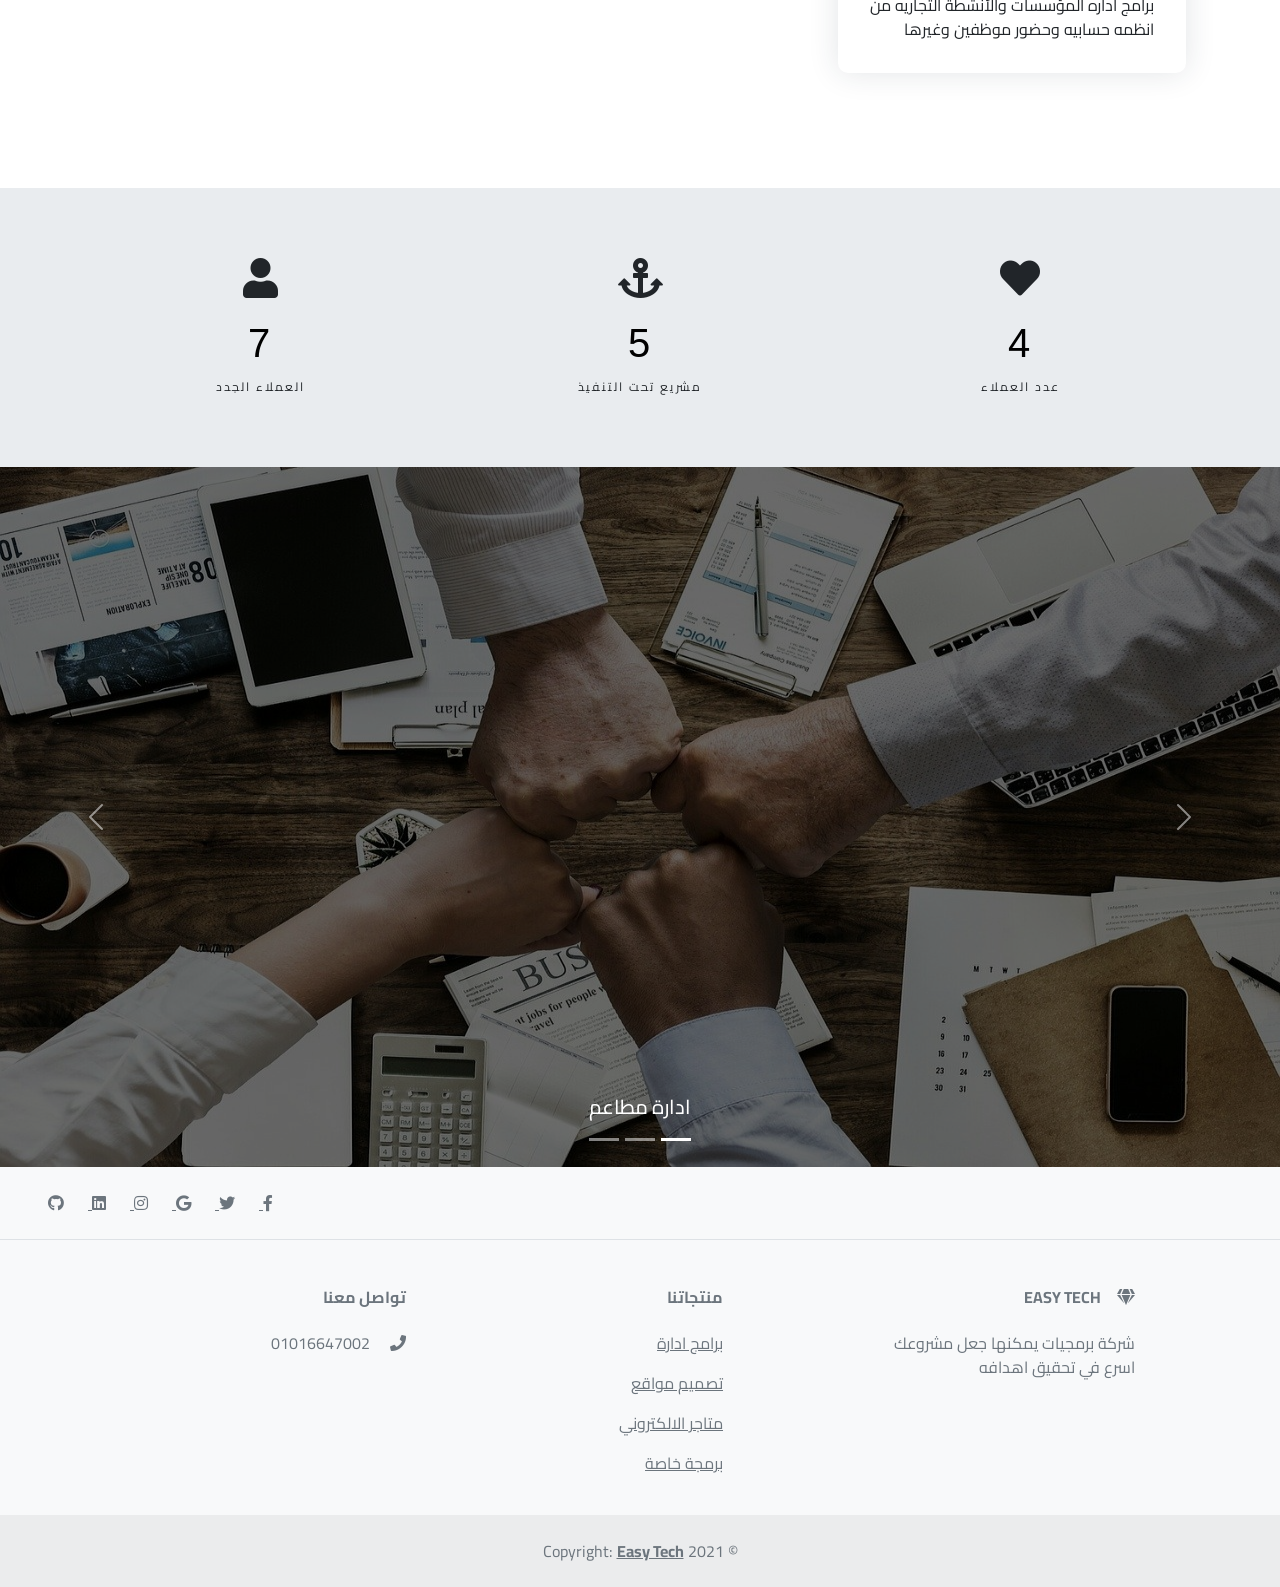
==== commit a3be7019: "fix bug" ====
--- a/index.html
+++ b/index.html
@@ -233,21 +233,21 @@
             </div>
             <div class="carousel-inner">
                 <div class="carousel-item active">
-                    <img src="image/bg/bg1.jpg" class="img-filter d-block w-100" height="450" alt="...">
+                    <img src="image/bg/bg1.jpg" class="img-filter d-block w-100" height="700" alt="...">
                     <div class="carousel-caption text-small-mob d-md-block">
                         <h5>ادارة مطاعم</h5>
 
                     </div>
                 </div>
                 <div class="carousel-item">
-                    <img src="image/bg/bg2.jpg" class="img-filter d-block w-100" height="450" alt="...">
+                    <img src="image/bg/bg2.jpg" class="img-filter d-block w-100" height="700" alt="...">
                     <div class="carousel-caption text-small-mob d-md-block">
                         <h5>نظام سنتر</h5>
 
                     </div>
                 </div>
                 <div class="carousel-item">
-                    <img src="image/bg/bg3.jpg" class="img-filter d-block w-100" height="450" alt="...">
+                    <img src="image/bg/bg3.jpg" class="img-filter d-block w-100" height="700" alt="...">
                     <div class="carousel-caption text-small-mob d-md-block">
                         <h5>نظام دراسي</h5>
                     </div>
